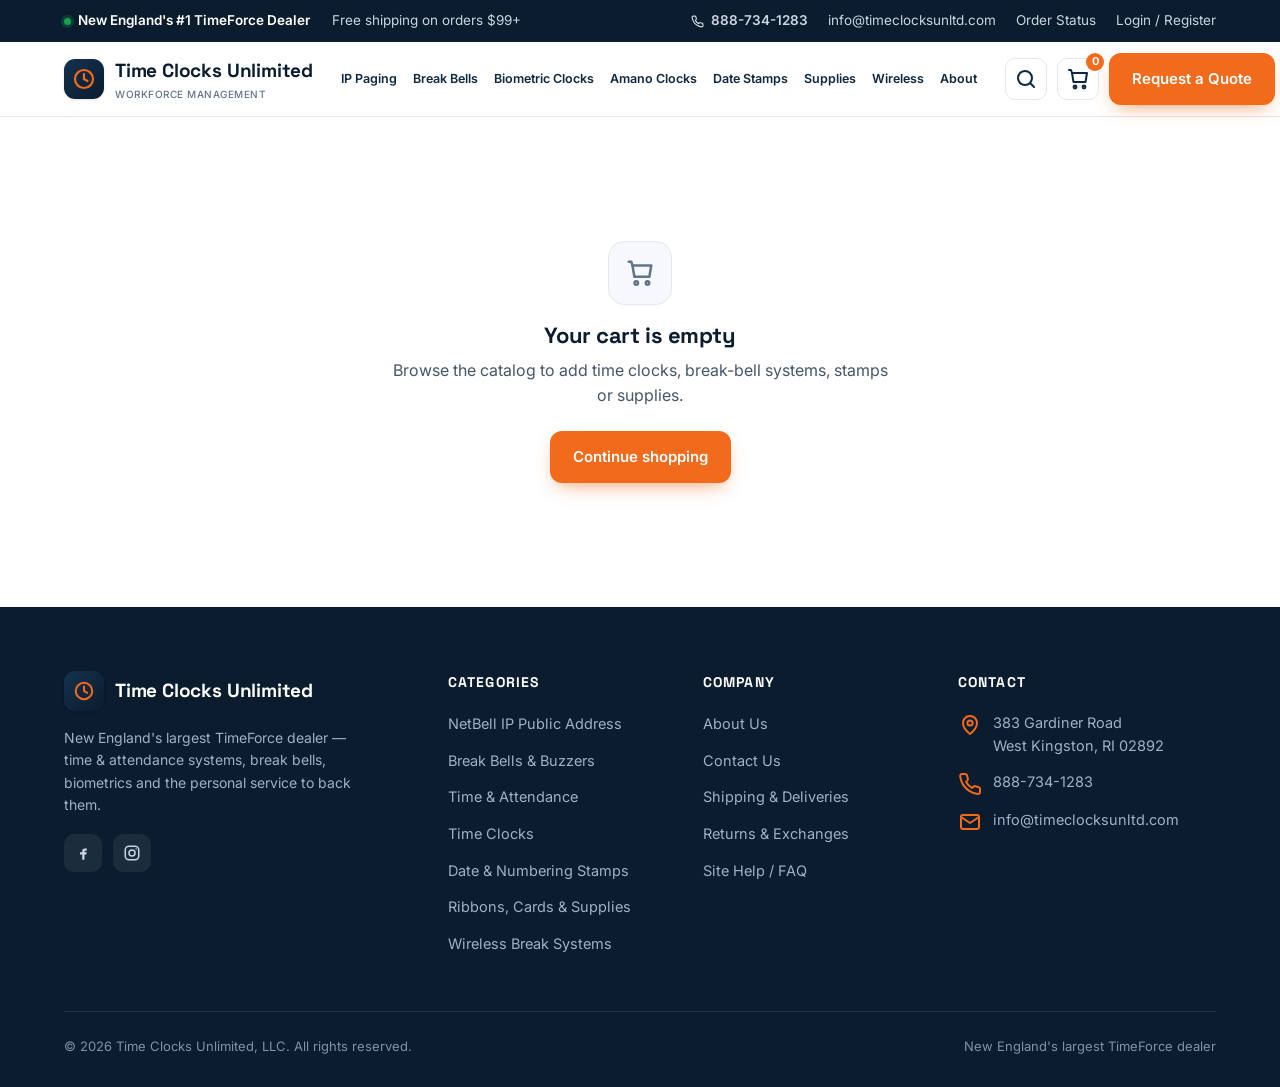
==== cart.html @ b5269c35 "Fix header logo overflow; add Wired Timer Switches + uAttend/Qqest subcats + Wireless; working searc" ====
<!DOCTYPE html>
<html lang="en">
<head>
<meta charset="UTF-8" />
<meta name="viewport" content="width=device-width, initial-scale=1" />
<title>Your Cart — Time Clocks Unlimited</title>
<meta name="robots" content="noindex" />
<meta name="theme-color" content="#0a1c2e" />
<link rel="icon" href="data:image/svg+xml,%3Csvg xmlns='http://www.w3.org/2000/svg' viewBox='0 0 24 24'%3E%3Crect width='24' height='24' rx='5' fill='%230a1c2e'/%3E%3Cg fill='none' stroke='%23f26a1b' stroke-width='2.2' stroke-linecap='round'%3E%3Ccircle cx='12' cy='12' r='7'/%3E%3Cpath d='M12 8v4l3 1.6'/%3E%3C/g%3E%3C/svg%3E" />
<link rel="preconnect" href="https://fonts.googleapis.com" /><link rel="preconnect" href="https://fonts.gstatic.com" crossorigin />
<link href="https://fonts.googleapis.com/css2?family=Inter:wght@400;500;600;700&family=Space+Grotesk:wght@500;600;700&display=swap" rel="stylesheet" />
<link rel="stylesheet" href="styles.css" />
</head>
<body>
<main id="main"></main>
<script src="catalog.js"></script>
<script src="site.js"></script>
<script>
document.addEventListener('DOMContentLoaded', function(){
  const main=document.getElementById('main');
  const FREE=99;

  function lineItems(){ return window.Cart.get().map(i=>({...i, p:getProduct(i.sku)})).filter(x=>x.p); }
  function subtotal(items){ return items.reduce((s,x)=>s+x.p.price*x.qty,0); }

  function render(){
    const items=lineItems();
    if(!items.length){
      main.innerHTML=`<section class="block"><div class="wrap"><div class="empty-state">
        <span class="ei">${icon('cart','currentColor').replace('width="24" height="24"','width="30" height="30"')}</span>
        <h3>Your cart is empty</h3>
        <p>Browse the catalog to add time clocks, break-bell systems, stamps or supplies.</p>
        <a href="index.html" class="btn btn-primary">Continue shopping</a>
      </div></div></section>`;
      return;
    }
    const sub=subtotal(items), count=items.reduce((n,x)=>n+x.qty,0);
    const free = sub>=FREE;
    const rows=items.map(x=>`
      <div class="cart-item" data-sku="${x.p.id}">
        <div class="ci-img"><img src="${x.p.img}" alt="${x.p.name}"/></div>
        <div class="ci-mid">
          <div class="ci-name"><a href="product.html?sku=${encodeURIComponent(x.p.id)}">${x.p.name}</a></div>
          <div class="ci-model">${x.p.brand||x.p.sub||''}${x.p.model?' · '+x.p.model:''}</div>
          <div class="ci-price">${fmt(x.p.price)} <span style="font-weight:400;color:var(--slate-light);font-size:12px">each</span></div>
          <div class="qty"><button data-dec aria-label="Decrease">−</button><span>${x.qty}</span><button data-inc aria-label="Increase">+</button></div>
        </div>
        <div class="ci-right">
          <div class="ci-line">${fmt(x.p.price*x.qty)}</div>
          <button class="ci-remove" data-remove>✕ Remove</button>
        </div>
      </div>`).join('');

    main.innerHTML=`
    <div class="wrap">
      <div class="crumb"><a href="index.html">Home</a> › <span>Cart</span></div>
      <h1 style="font-size:clamp(26px,3.4vw,38px);margin:6px 0 22px">Your Cart <span style="color:var(--slate-light);font-weight:500;font-size:.6em">(${count} item${count===1?'':'s'})</span></h1>
      <div class="cart-wrap">
        <div class="cart-list">${rows}
          <a href="index.html" style="font-size:14px;color:var(--orange-dark);font-weight:600;display:inline-flex;align-items:center;gap:6px;margin-top:6px">${icon('arrow').replace('width="24" height="24"','width="15" height="15"').replace('M5 12h14M13 6l6 6-6 6','M19 12H5M11 6l-6 6 6 6')} Continue shopping</a>
        </div>
        <div class="summary">
          <h3>Order Summary</h3>
          <div class="freebar">${free?'✓ Your order qualifies for <b>free shipping</b>.':`Add <b>${fmt(FREE-sub)}</b> more to qualify for free shipping.`}</div>
          <div class="ln"><span>Subtotal</span><span>${fmt(sub)}</span></div>
          <div class="ln"><span>Shipping</span><span>${free?'Free':'Calculated at checkout'}</span></div>
          <div class="ln total"><span>Total</span><span>${fmt(sub)}</span></div>
          <form class="checkout-form" id="coForm" novalidate>
            <div><label>First name</label><input name="fn" required></div>
            <div><label>Last name</label><input name="ln" required></div>
            <div class="full"><label>Business email</label><input type="email" name="email" required></div>
            <div><label>Phone</label><input type="tel" name="phone"></div>
            <div><label>Company</label><input name="company"></div>
            <div class="full"><label>Shipping address</label><input name="addr" placeholder="Street, City, State, ZIP"></div>
            <button class="btn btn-primary full" type="submit" style="margin-top:4px;justify-content:center">Place Order · ${fmt(sub)}</button>
          </form>
          <p class="demo-note">🔒 Demo checkout — this is a redesign concept; no payment is processed and no order is placed. Questions? Call 888-734-1283.</p>
        </div>
      </div>
    </div>
    <div style="height:60px"></div>`;

    document.getElementById('coForm').addEventListener('submit',e=>{
      e.preventDefault();
      const f=e.target;
      if(!f.fn.value.trim()||!f.ln.value.trim()||!f.email.value.trim()){ f.querySelector('input:invalid,[required]')?.focus(); alert('Please fill in your name and email.'); return; }
      const ord = 'TCU-' + Math.floor(100000 + Math.random()*900000);
      const name = f.fn.value.trim();
      window.Cart.clear();
      main.innerHTML=`<section class="block"><div class="wrap"><div class="empty-state" style="max-width:600px">
        <span class="ei" style="background:#dcfce7;border-color:#bbf7d0;color:#16a34a">${icon('check','#16a34a').replace('width="24" height="24"','width="32" height="32"')}</span>
        <h3>Thanks, ${name}! Your order is in.</h3>
        <p>Order <b>${ord}</b> · total ${fmt(sub)}. A specialist will confirm details and shipping shortly. <br><span style="font-size:13px;color:var(--slate-light)">(Demo confirmation — no real order was placed or charged.)</span></p>
        <div style="display:flex;gap:12px;justify-content:center;flex-wrap:wrap">
          <a href="index.html" class="btn btn-primary">Continue shopping</a>
          <a href="tel:8887341283" class="btn btn-light">${icon('phone').replace('width="24" height="24"','width="16" height="16"')} Call us</a>
        </div>
      </div></div></section>`;
      window.scrollTo(0,0);
    });
  }

  // qty / remove delegation
  main.addEventListener('click',e=>{
    const item=e.target.closest('.cart-item'); if(!item)return;
    const sku=item.getAttribute('data-sku');
    const cur=window.Cart.get().find(i=>i.sku===sku); if(!cur)return;
    if(e.target.closest('[data-inc]')) window.Cart.setQty(sku,cur.qty+1);
    else if(e.target.closest('[data-dec]')) window.Cart.setQty(sku,cur.qty-1);
    else if(e.target.closest('[data-remove]')) window.Cart.remove(sku);
  });
  window.addEventListener('cartchange',render);
  render();
});
</script>
</body>
</html>
---- styles.css ----
/* Time Clocks Unlimited — shared design system + catalog styles */
:root{
  --ink:#0a1c2e; --ink-2:#0f273f; --ink-3:#15324f;
  --slate:#475569; --slate-light:#64748b;
  --line:#e2e8f0; --bg:#f6f8fb; --white:#fff;
  --orange:#f26a1b; --orange-dark:#d8540c; --amber:#f5a623; --green:#16a34a;
  --radius:16px; --radius-sm:10px;
  --shadow-sm:0 1px 2px rgba(10,28,46,.06),0 1px 3px rgba(10,28,46,.08);
  --shadow:0 10px 30px -12px rgba(10,28,46,.18);
  --shadow-lg:0 30px 60px -20px rgba(10,28,46,.35);
  --maxw:1200px;
}
*{box-sizing:border-box;margin:0;padding:0}
html{scroll-behavior:smooth;scroll-padding-top:92px}
body{font-family:'Inter',system-ui,-apple-system,Segoe UI,Roboto,sans-serif;color:var(--ink);background:var(--white);line-height:1.6;-webkit-font-smoothing:antialiased;overflow-x:hidden}
h1,h2,h3,h4,.display{font-family:'Space Grotesk','Inter',sans-serif;line-height:1.12;letter-spacing:-.02em;font-weight:700}
a{color:inherit;text-decoration:none}
img{max-width:100%;display:block}
svg{flex:none}
.wrap{max-width:var(--maxw);margin:0 auto;padding:0 24px}
.eyebrow{font-family:'Space Grotesk',sans-serif;text-transform:uppercase;letter-spacing:.18em;font-size:12.5px;font-weight:600;color:var(--orange)}
.btn{display:inline-flex;align-items:center;gap:9px;font-weight:600;font-size:15px;padding:13px 22px;border-radius:12px;cursor:pointer;border:1.5px solid transparent;transition:transform .18s,box-shadow .2s,background .2s,color .2s;white-space:nowrap}
.btn:focus-visible{outline:3px solid #ffce9e;outline-offset:2px}
.btn-primary{background:var(--orange);color:#fff;box-shadow:0 8px 20px -8px rgba(242,106,27,.7)}
.btn-primary:hover{background:var(--orange-dark);transform:translateY(-2px)}
.btn-ghost{background:transparent;color:#fff;border-color:rgba(255,255,255,.35)}
.btn-ghost:hover{background:rgba(255,255,255,.1);border-color:#fff;transform:translateY(-2px)}
.btn-dark{background:var(--ink);color:#fff}
.btn-dark:hover{background:var(--ink-3);transform:translateY(-2px)}
.btn-light{background:#fff;color:var(--ink);border-color:var(--line)}
.btn-light:hover{border-color:var(--orange);color:var(--orange-dark);transform:translateY(-2px)}

/* utility bar */
.utility{background:var(--ink);color:#cbd5e1;font-size:13.5px}
.utility .wrap{display:flex;align-items:center;justify-content:space-between;height:42px;gap:16px}
.utility a{color:#cbd5e1;display:inline-flex;align-items:center;gap:7px;transition:color .15s}
.utility a:hover{color:#fff}
.utility .u-left{display:flex;gap:22px;align-items:center}
.utility .u-right{display:flex;gap:20px;align-items:center}
.u-badge{display:inline-flex;align-items:center;gap:7px;color:#fff;font-weight:600}
.u-badge .dot{width:7px;height:7px;border-radius:50%;background:var(--green);box-shadow:0 0 0 3px rgba(22,163,74,.25)}
.u-phone{color:#fff;font-weight:600}

/* header */
header.site{position:sticky;top:0;z-index:50;background:rgba(255,255,255,.93);backdrop-filter:blur(10px);border-bottom:1px solid var(--line);transition:box-shadow .25s}
header.site.scrolled{box-shadow:0 8px 30px -18px rgba(10,28,46,.35)}
.nav{display:flex;align-items:center;justify-content:space-between;height:74px;gap:20px}
.logo{display:flex;align-items:center;gap:11px;flex:none;font-family:'Space Grotesk',sans-serif;font-weight:700;font-size:19px;color:var(--ink);letter-spacing:-.01em}
.logo .mark{width:40px;height:40px;border-radius:11px;background:linear-gradient(135deg,var(--ink-3),var(--ink));display:grid;place-items:center;box-shadow:var(--shadow-sm)}
.logo>span:last-child{white-space:nowrap;display:inline-block}
.logo small{display:block;font-family:'Inter';font-size:10px;font-weight:500;letter-spacing:.05em;color:var(--slate-light);text-transform:uppercase;white-space:nowrap}
.menu{display:flex;align-items:center;gap:0;flex-wrap:nowrap}
.menu a{font-size:12.5px;font-weight:600;color:var(--ink-2);padding:8px 8px;border-radius:9px;transition:background .15s,color .15s;line-height:1.15;white-space:nowrap}
.menu a:hover,.menu a.active{background:var(--bg);color:var(--orange-dark)}
.nav-cta{display:flex;align-items:center;gap:10px}
.icon-btn{width:42px;height:42px;border-radius:10px;display:grid;place-items:center;border:1px solid var(--line);background:#fff;cursor:pointer;color:var(--ink-2);transition:.15s;position:relative}
.icon-btn:hover{border-color:var(--orange);color:var(--orange)}
.cart-count{position:absolute;top:-6px;right:-6px;background:var(--orange);color:#fff;font-size:11px;font-weight:700;min-width:18px;height:18px;border-radius:9px;display:grid;place-items:center;padding:0 4px}
.hamburger{display:none}
@media(max-width:1180px){.menu{display:none}.hamburger{display:grid}.nav-cta>.btn-primary{display:none}}

/* mobile menu */
.mm-overlay{position:fixed;inset:0;background:rgba(5,12,22,.5);z-index:65;opacity:0;transition:opacity .3s;backdrop-filter:blur(2px)}
.mm-overlay.open{opacity:1}
.mobile-menu{position:fixed;top:0;right:0;width:min(86vw,360px);height:100dvh;background:var(--ink);z-index:70;transform:translateX(100%);transition:transform .32s cubic-bezier(.4,0,.2,1);padding:18px 20px;display:flex;flex-direction:column;overflow-y:auto;box-shadow:-20px 0 50px -20px rgba(0,0,0,.6)}
.mobile-menu[hidden]{display:none}
.mobile-menu.open{transform:none}
.mm-head{display:flex;align-items:center;justify-content:space-between;margin-bottom:10px;padding-bottom:14px;border-bottom:1px solid rgba(255,255,255,.1)}
.mm-link{color:#e2e8f0;font-size:16px;font-weight:600;font-family:'Space Grotesk',sans-serif;padding:14px 6px;border-bottom:1px solid rgba(255,255,255,.07);display:flex;align-items:center;justify-content:space-between;transition:color .15s,padding-left .15s}
.mm-link:hover{color:var(--orange);padding-left:12px}
.mm-cta{display:flex;flex-direction:column;gap:11px;margin-top:22px}

/* footer */
footer.site{background:var(--ink);color:#9fb2c4;padding:64px 0 30px;margin-top:0}
.foot-grid{display:grid;grid-template-columns:1.6fr 1fr 1fr 1.2fr;gap:40px;padding-bottom:44px;border-bottom:1px solid rgba(255,255,255,.1)}
footer h5{color:#fff;font-family:'Space Grotesk';font-size:14px;text-transform:uppercase;letter-spacing:.08em;margin-bottom:18px}
footer ul{list-style:none}
footer li{margin-bottom:11px}
footer a{color:#9fb2c4;font-size:14.5px;transition:color .15s}
footer a:hover{color:var(--orange)}
.foot-brand .logo{color:#fff;margin-bottom:16px}
.foot-brand p{font-size:14px;max-width:300px;margin-bottom:18px}
.foot-contact{display:flex;flex-direction:column;gap:12px}
.foot-contact a,.foot-contact span{display:flex;gap:11px;align-items:flex-start;font-size:14.5px}
.foot-contact svg{color:var(--orange);flex:none;margin-top:2px}
.socials{display:flex;gap:11px;margin-top:6px}
.socials a{width:38px;height:38px;border-radius:10px;background:rgba(255,255,255,.07);display:grid;place-items:center;color:#cbd5e1;transition:.18s}
.socials a:hover{background:var(--orange);color:#fff}
.copy{padding-top:24px;display:flex;justify-content:space-between;gap:14px;flex-wrap:wrap;font-size:13px;color:#7e93a8}
@media(max-width:880px){.foot-grid{grid-template-columns:1fr 1fr;gap:34px}}
@media(max-width:520px){.foot-grid{grid-template-columns:1fr}}

/* sections */
section.block{padding:78px 0}
.sec-head{max-width:680px;margin:0 auto 46px;text-align:center}
.sec-head h2{font-size:clamp(28px,3.4vw,42px);margin:14px 0 14px}
.sec-head p{color:var(--slate);font-size:17px}

/* breadcrumb */
.crumb{font-size:13.5px;color:var(--slate-light);padding:22px 0 0}
.crumb a:hover{color:var(--orange-dark)}
.crumb span{color:var(--ink);font-weight:600}

/* category hero */
.cat-hero{background:linear-gradient(120deg,var(--ink),var(--ink-2));color:#fff;padding:40px 0 46px;position:relative;overflow:hidden}
.cat-hero::after{content:"";position:absolute;right:-100px;top:-100px;width:360px;height:360px;border-radius:50%;background:radial-gradient(circle,rgba(242,106,27,.28),transparent 65%)}
.cat-hero .wrap{position:relative}
.cat-hero h1{font-size:clamp(28px,4vw,44px);margin:10px 0 14px}
.cat-hero p{color:#cdd9e6;max-width:680px;font-size:16.5px}
.cat-hero .subchips{display:flex;gap:10px;flex-wrap:wrap;margin-top:20px}
.subchip{font-size:13px;font-weight:600;color:#fff;background:rgba(255,255,255,.1);border:1px solid rgba(255,255,255,.18);padding:7px 14px;border-radius:999px}

/* benefits grid (PA) */
.benefits{display:grid;grid-template-columns:repeat(3,1fr);gap:18px;margin-top:18px}
.benefit{background:#fff;border:1px solid var(--line);border-radius:14px;padding:22px}
.benefit .bi{width:42px;height:42px;border-radius:11px;background:linear-gradient(135deg,#2563eb,#0ea5e9);display:grid;place-items:center;color:#fff;margin-bottom:13px}
.benefit h4{font-size:15.5px;margin-bottom:6px}
.benefit p{font-size:13.5px;color:var(--slate)}
@media(max-width:820px){.benefits{grid-template-columns:1fr 1fr}}
@media(max-width:540px){.benefits{grid-template-columns:1fr}}

/* category cards (home) */
.cat-grid{display:grid;grid-template-columns:repeat(3,1fr);gap:22px}
.cat-card{position:relative;background:#fff;border:1px solid var(--line);border-radius:var(--radius);padding:28px;transition:transform .22s,box-shadow .22s,border-color .22s;overflow:hidden;display:block}
.cat-card:hover{transform:translateY(-6px);box-shadow:var(--shadow);border-color:transparent}
.cat-card .ic{width:56px;height:56px;border-radius:14px;display:grid;place-items:center;color:#fff;margin-bottom:18px;box-shadow:var(--shadow-sm)}
.cat-card h3{font-size:19px;margin-bottom:8px}
.cat-card p{color:var(--slate);font-size:14.5px;margin-bottom:16px}
.cat-card .more{font-weight:600;font-size:14px;color:var(--orange-dark);display:inline-flex;align-items:center;gap:6px;transition:gap .2s}
.cat-card:hover .more{gap:11px}
@media(max-width:900px){.cat-grid{grid-template-columns:repeat(2,1fr)}}
@media(max-width:560px){.cat-grid{grid-template-columns:1fr}}

/* product grid + card */
.prod-grid{display:grid;grid-template-columns:repeat(4,1fr);gap:22px}
.product{background:#fff;border:1px solid var(--line);border-radius:var(--radius);overflow:hidden;display:flex;flex-direction:column;transition:transform .22s,box-shadow .22s}
.product:hover{transform:translateY(-6px);box-shadow:var(--shadow)}
.product .thumb{position:relative;aspect-ratio:1/1;background:#fff;display:grid;place-items:center;padding:18px;border-bottom:1px solid var(--line)}
.product .thumb img{max-width:100%;max-height:100%;object-fit:contain;mix-blend-mode:multiply;transition:transform .3s}
.product:hover .thumb img{transform:scale(1.05)}
.sale-badge{position:absolute;top:12px;left:12px;background:var(--orange);color:#fff;font-size:11.5px;font-weight:700;padding:5px 10px;border-radius:8px}
.product .pbody{padding:16px 18px;display:flex;flex-direction:column;gap:8px;flex:1}
.product .cat-tag{font-size:11px;font-weight:600;color:var(--orange-dark);text-transform:uppercase;letter-spacing:.05em}
.product h4{font-size:15px;font-weight:600;font-family:'Inter';line-height:1.32;letter-spacing:0}
.product .pmodel{font-size:12.5px;color:var(--slate-light);line-height:1.4}
.product .compat{font-size:11.5px;color:var(--slate);background:var(--bg);border:1px solid var(--line);border-radius:8px;padding:6px 9px;line-height:1.35}
.product .compat b{color:var(--ink);font-weight:600}
.price-row{display:flex;align-items:baseline;gap:9px;margin-top:auto;padding-top:6px}
.price{font-family:'Space Grotesk';font-weight:700;font-size:20px;color:var(--ink)}
.was{font-size:13px;color:var(--slate-light);text-decoration:line-through}
.save{font-size:11.5px;font-weight:600;color:var(--green)}
.product .padd{margin:0 18px 18px;width:calc(100% - 36px)}
@media(max-width:1080px){.prod-grid{grid-template-columns:repeat(3,1fr)}}
@media(max-width:760px){.prod-grid{grid-template-columns:repeat(2,1fr)}}
@media(max-width:460px){.prod-grid{grid-template-columns:1fr}}

/* subcategory section heading */
.subhead{display:flex;align-items:center;gap:14px;margin:8px 0 22px}
.subhead h2{font-size:22px}
.subhead .ln{flex:1;height:1px;background:var(--line)}
.subhead .cnt{font-size:13px;color:var(--slate-light);font-weight:600}

/* product detail */
.detail{display:grid;grid-template-columns:1fr 1.1fr;gap:48px;padding-top:14px}
.detail .gallery{background:#fff;border:1px solid var(--line);border-radius:var(--radius);padding:34px;display:grid;place-items:center;aspect-ratio:1/1;position:relative}
.detail .gallery img{max-width:100%;max-height:100%;object-fit:contain;mix-blend-mode:multiply}
.detail .info .cat-tag{font-size:12px;font-weight:600;color:var(--orange-dark);text-transform:uppercase;letter-spacing:.05em}
.detail .info h1{font-size:clamp(24px,3vw,34px);margin:8px 0 6px}
.detail .info .model{color:var(--slate);font-size:15px;margin-bottom:18px}
.detail .pricebox{display:flex;align-items:baseline;gap:12px;margin:18px 0}
.detail .pricebox .price{font-size:30px}
.detail .pricebox .was{font-size:17px}
.detail .pricebox .save{font-size:13px;background:#dcfce7;color:#15803d;padding:4px 10px;border-radius:999px;font-weight:600}
.detail .actions{display:flex;gap:12px;flex-wrap:wrap;margin:18px 0 26px}
.detail ul.bul{list-style:none;display:flex;flex-direction:column;gap:10px;margin:8px 0 24px}
.detail ul.bul li{display:flex;gap:10px;font-size:14.5px;color:var(--ink-2)}
.detail ul.bul li svg{color:var(--green);flex:none;margin-top:3px}
.detail .desc{color:var(--slate);font-size:15px;line-height:1.7;margin-bottom:22px}
.specs{border:1px solid var(--line);border-radius:12px;overflow:hidden;margin-bottom:22px}
.specs .row{display:grid;grid-template-columns:.8fr 1.2fr;font-size:14px}
.specs .row:nth-child(odd){background:var(--bg)}
.specs .row>div{padding:11px 16px}
.specs .row .k{font-weight:600;color:var(--ink);border-right:1px solid var(--line)}
.compat-box{background:var(--bg);border:1px solid var(--line);border-radius:12px;padding:18px 20px;margin-bottom:22px}
.compat-box h4{font-size:14px;margin-bottom:10px;display:flex;align-items:center;gap:8px}
.compat-box ul{list-style:none;display:flex;flex-wrap:wrap;gap:8px}
.compat-box li{font-size:13px;background:#fff;border:1px solid var(--line);border-radius:8px;padding:6px 11px;color:var(--ink-2)}
.assure{display:flex;gap:18px;flex-wrap:wrap;border-top:1px solid var(--line);padding-top:20px;margin-top:4px}
.assure .a{display:flex;gap:9px;align-items:center;font-size:13px;color:var(--slate);font-weight:500}
.assure .a svg{color:var(--orange)}
@media(max-width:860px){.detail{grid-template-columns:1fr;gap:28px}.detail .gallery{aspect-ratio:4/3;max-width:460px}}

/* toolbar (sort/count) */
.toolbar{display:flex;align-items:center;justify-content:space-between;gap:14px;margin:6px 0 24px;flex-wrap:wrap}
.toolbar .count{font-size:14px;color:var(--slate)}
.toolbar select{font-family:inherit;font-size:14px;padding:9px 12px;border:1px solid var(--line);border-radius:10px;background:#fff;color:var(--ink);cursor:pointer}

/* reveal */
.reveal{opacity:0;transform:translateY(18px);transition:opacity .6s,transform .6s}
.reveal.in{opacity:1;transform:none}
@media(prefers-reduced-motion:reduce){*{animation:none!important;transition:none!important;scroll-behavior:auto!important}.reveal{opacity:1;transform:none}}

@media(max-width:680px){
  section.block{padding:54px 0}
  .sec-head{margin-bottom:32px}
}
@media(max-width:480px){
  .wrap{padding:0 18px}
  .utility{font-size:13px}
  .utility .wrap{justify-content:center;height:40px}
  .utility .u-left{display:none}
  .utility .u-right{display:flex;gap:0}
  .utility .u-right a:not(.u-phone){display:none}
  .logo{font-size:16.5px;gap:10px}
  .logo small{display:none}
  .logo .mark{width:38px;height:38px}
  .nav{height:64px;gap:8px}
}

/* search overlay */
.search-ov{position:fixed;inset:0;z-index:80;background:rgba(10,28,46,.55);backdrop-filter:blur(3px);opacity:0;pointer-events:none;transition:opacity .25s;overflow:hidden}
.search-ov.open{opacity:1;pointer-events:auto}
.search-ov form{width:min(640px,calc(100% - 32px));margin:90px auto 0;background:#fff;border-radius:16px;box-shadow:var(--shadow-lg);display:flex;align-items:center;gap:10px;padding:6px 6px 6px 18px;transform:translateY(-12px);transition:transform .25s}
.search-ov.open form{transform:none}
.search-ov input{flex:1;min-width:0;border:0;outline:0;font-family:inherit;font-size:16px;padding:14px 0;color:var(--ink);background:transparent}
.search-ov form .btn{flex:none}
.search-ov .shint{max-width:640px;margin:14px auto 0;color:#cbd5e1;font-size:13px;text-align:center}

/* empty category state */
.empty-state{text-align:center;max-width:560px;margin:0 auto;padding:46px 24px}
.empty-state .ei{width:64px;height:64px;border-radius:16px;background:var(--bg);border:1px solid var(--line);display:grid;place-items:center;color:var(--slate-light);margin:0 auto 18px}
.empty-state h3{font-size:22px;margin-bottom:10px}
.empty-state p{color:var(--slate);margin-bottom:22px}

/* cart + checkout */
.cart-wrap{display:grid;grid-template-columns:1.5fr .9fr;gap:34px;align-items:start;padding-top:10px}
.cart-list{display:flex;flex-direction:column;gap:14px}
.cart-item{display:grid;grid-template-columns:84px 1fr auto;gap:16px;align-items:center;background:#fff;border:1px solid var(--line);border-radius:14px;padding:14px}
.cart-item .ci-img{width:84px;height:84px;border:1px solid var(--line);border-radius:10px;display:grid;place-items:center;padding:8px;background:#fff}
.cart-item .ci-img img{max-width:100%;max-height:100%;object-fit:contain;mix-blend-mode:multiply}
.cart-item .ci-name{font-weight:600;font-size:15px}
.cart-item .ci-name a:hover{color:var(--orange-dark)}
.cart-item .ci-model{font-size:12.5px;color:var(--slate-light)}
.cart-item .ci-price{font-family:'Space Grotesk';font-weight:700;margin-top:6px}
.qty{display:inline-flex;align-items:center;border:1px solid var(--line);border-radius:9px;overflow:hidden;margin-top:8px}
.qty button{width:30px;height:30px;border:0;background:#fff;cursor:pointer;font-size:16px;color:var(--ink)}
.qty button:hover{background:var(--bg);color:var(--orange)}
.qty span{min-width:34px;text-align:center;font-weight:600;font-size:14px}
.ci-right{text-align:right;display:flex;flex-direction:column;align-items:flex-end;gap:8px}
.ci-line{font-family:'Space Grotesk';font-weight:700;font-size:17px}
.ci-remove{font-size:12.5px;color:var(--slate-light);cursor:pointer;display:inline-flex;align-items:center;gap:5px;background:none;border:0;font-family:inherit}
.ci-remove:hover{color:#dc2626}
.summary{background:#fff;border:1px solid var(--line);border-radius:16px;padding:24px;position:sticky;top:96px}
.summary h3{font-size:18px;margin-bottom:16px}
.summary .ln{display:flex;justify-content:space-between;font-size:14.5px;padding:8px 0;color:var(--slate)}
.summary .ln.total{border-top:1px solid var(--line);margin-top:8px;padding-top:14px;font-size:18px;color:var(--ink);font-weight:700;font-family:'Space Grotesk'}
.summary .freebar{background:var(--bg);border:1px solid var(--line);border-radius:10px;padding:10px 12px;font-size:12.5px;color:var(--slate);margin:6px 0 14px}
.checkout-form{display:grid;grid-template-columns:1fr 1fr;gap:14px;margin-top:6px}
.checkout-form .full{grid-column:1/-1}
.checkout-form label{font-size:12.5px;font-weight:600;color:var(--ink);display:block;margin-bottom:5px}
.checkout-form input{width:100%;border:1px solid var(--line);border-radius:10px;padding:11px 12px;font-family:inherit;font-size:14px}
.checkout-form input:focus{outline:2px solid #ffce9e;border-color:var(--orange)}
.demo-note{font-size:12px;color:var(--slate-light);margin-top:10px}
@media(max-width:860px){.cart-wrap{grid-template-columns:1fr}.summary{position:static}}
@media(max-width:520px){.cart-item{grid-template-columns:64px 1fr;grid-template-areas:'img name' 'img right';row-gap:10px}.cart-item .ci-img{width:64px;height:64px;grid-area:img}.cart-item .ci-mid{grid-area:name}.ci-right{grid-area:right;align-items:flex-start;text-align:left}.checkout-form{grid-template-columns:1fr}}
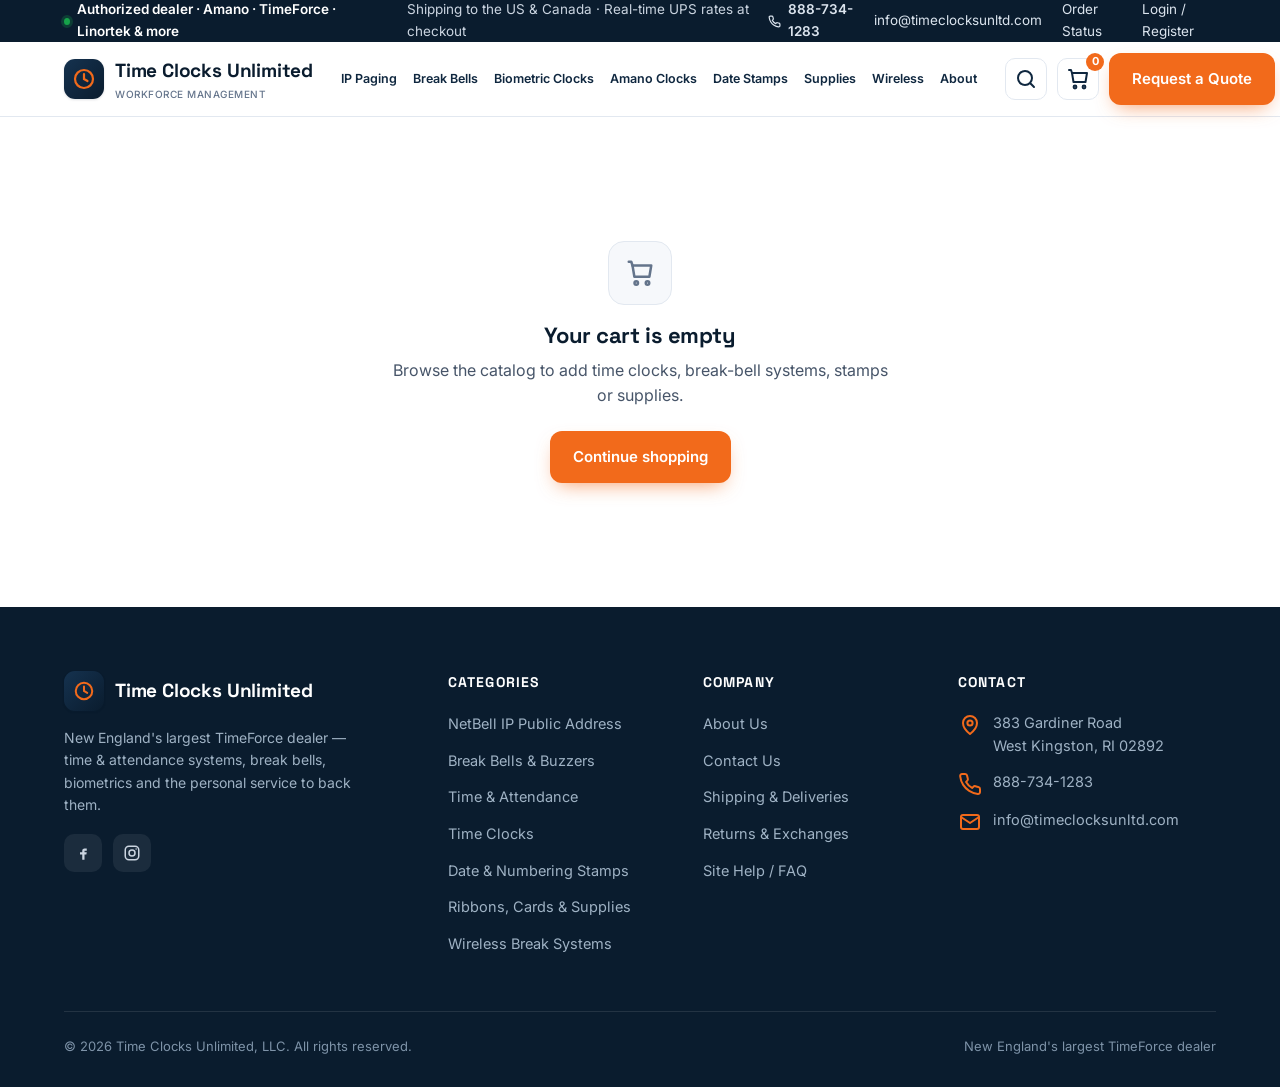
==== commit fb1ef764: "Remove inaccurate free-shipping-over-$99 claim; replace with real UPS rates calculated at checkout (" ====
--- a/cart.html
+++ b/cart.html
@@ -18,7 +18,6 @@
 <script>
 document.addEventListener('DOMContentLoaded', function(){
   const main=document.getElementById('main');
-  const FREE=99;
 
   function lineItems(){ return window.Cart.get().map(i=>({...i, p:getProduct(i.sku)})).filter(x=>x.p); }
   function subtotal(items){ return items.reduce((s,x)=>s+x.p.price*x.qty,0); }
@@ -35,7 +34,6 @@
       return;
     }
     const sub=subtotal(items), count=items.reduce((n,x)=>n+x.qty,0);
-    const free = sub>=FREE;
     const rows=items.map(x=>`
       <div class="cart-item" data-sku="${x.p.id}">
         <div class="ci-img"><img src="${x.p.img}" alt="${x.p.name}"/></div>
@@ -61,9 +59,8 @@
         </div>
         <div class="summary">
           <h3>Order Summary</h3>
-          <div class="freebar">${free?'✓ Your order qualifies for <b>free shipping</b>.':`Add <b>${fmt(FREE-sub)}</b> more to qualify for free shipping.`}</div>
           <div class="ln"><span>Subtotal</span><span>${fmt(sub)}</span></div>
-          <div class="ln"><span>Shipping</span><span>${free?'Free':'Calculated at checkout'}</span></div>
+          <div class="ln"><span>Shipping</span><span>Calculated at checkout (UPS)</span></div>
           <div class="ln total"><span>Total</span><span>${fmt(sub)}</span></div>
           <form class="checkout-form" id="coForm" novalidate>
             <div><label>First name</label><input name="fn" required></div>
--- a/styles.css
+++ b/styles.css
@@ -33,7 +33,7 @@
 /* utility bar */
 .utility{background:var(--ink);color:#cbd5e1;font-size:13.5px}
 .utility .wrap{display:flex;align-items:center;justify-content:space-between;height:42px;gap:16px}
-.utility a{color:#cbd5e1;display:inline-flex;align-items:center;gap:7px;transition:color .15s}
+.utility a{color:#dbe4ee;display:inline-flex;align-items:center;gap:7px;transition:color .15s}
 .utility a:hover{color:#fff}
 .utility .u-left{display:flex;gap:22px;align-items:center}
 .utility .u-right{display:flex;gap:20px;align-items:center}
@@ -110,6 +110,34 @@
 .cat-hero .subchips{display:flex;gap:10px;flex-wrap:wrap;margin-top:20px}
 .subchip{font-size:13px;font-weight:600;color:#fff;background:rgba(255,255,255,.1);border:1px solid rgba(255,255,255,.18);padding:7px 14px;border-radius:999px}
 
+/* policy pages (shipping / returns / faq) */
+.policy-grid{display:grid;grid-template-columns:1fr .55fr;gap:32px;align-items:start;padding:40px 0 70px}
+.policy-card{background:#fff;border:1px solid var(--line);border-radius:var(--radius);padding:36px 40px;box-shadow:var(--shadow-sm)}
+.policy-card h2{font-size:19px;margin:28px 0 10px}
+.policy-card h2:first-child{margin-top:0}
+.policy-card p{color:var(--slate);font-size:15px;line-height:1.7;margin-bottom:14px}
+.policy-card ul{margin:0 0 14px 20px;color:var(--slate);font-size:15px;line-height:1.7}
+.policy-card ul li{margin-bottom:5px}
+.policy-side{background:linear-gradient(165deg,var(--ink-2),var(--ink));color:#fff;border-radius:var(--radius);padding:28px 26px;position:sticky;top:96px}
+.policy-side h3{font-family:'Space Grotesk';font-size:16px;margin-bottom:8px}
+.policy-side p{color:#cdd9e6;font-size:13.5px;margin-bottom:18px}
+.policy-side .phone-cta{display:flex;align-items:center;gap:12px;background:rgba(255,255,255,.08);border:1px solid rgba(255,255,255,.16);border-radius:12px;padding:13px 15px;margin-bottom:10px}
+.policy-side .phone-cta b{font-family:'Space Grotesk';font-size:17px;display:block}
+.policy-side .phone-cta small{color:#9fb2c4;font-size:12px}
+.policy-side a.btn{width:100%;justify-content:center}
+@media(max-width:820px){.policy-grid{grid-template-columns:1fr}.policy-card{padding:28px 24px}.policy-side{position:static}}
+
+.faq-cat h3{font-size:12.5px;text-transform:uppercase;letter-spacing:.06em;color:var(--slate-light);margin:30px 0 10px;font-weight:700}
+.faq-cat:first-child h3{margin-top:0}
+.faq-item{border:1px solid var(--line);border-radius:12px;margin-bottom:8px;background:#fff;overflow:hidden}
+.faq-item summary{list-style:none;cursor:pointer;padding:14px 18px;font-weight:600;font-size:14.5px;color:var(--ink);display:flex;justify-content:space-between;align-items:center;gap:12px}
+.faq-item summary::-webkit-details-marker{display:none}
+.faq-item summary::after{content:"+";font-size:19px;line-height:1;color:var(--slate-light);flex:none}
+.faq-item[open] summary::after{content:"\2212"}
+.faq-item[open] summary{border-bottom:1px solid var(--line)}
+.faq-a{padding:4px 18px 16px;color:var(--slate);font-size:14px;line-height:1.65}
+.faq-a a{color:var(--orange-dark);font-weight:600}
+
 /* benefits grid (PA) */
 .benefits{display:grid;grid-template-columns:repeat(3,1fr);gap:18px;margin-top:18px}
 .benefit{background:#fff;border:1px solid var(--line);border-radius:14px;padding:22px}
@@ -135,16 +163,18 @@
 .prod-grid{display:grid;grid-template-columns:repeat(4,1fr);gap:22px}
 .product{background:#fff;border:1px solid var(--line);border-radius:var(--radius);overflow:hidden;display:flex;flex-direction:column;transition:transform .22s,box-shadow .22s}
 .product:hover{transform:translateY(-6px);box-shadow:var(--shadow)}
-.product .thumb{position:relative;aspect-ratio:1/1;background:#fff;display:grid;place-items:center;padding:18px;border-bottom:1px solid var(--line)}
-.product .thumb img{max-width:100%;max-height:100%;object-fit:contain;mix-blend-mode:multiply;transition:transform .3s}
+.product .thumb{position:relative;aspect-ratio:1/1;background:#fff;display:grid;place-items:center;padding:16px;border-bottom:1px solid var(--line);overflow:hidden}
+.product .thumb img{max-width:100%;max-height:100%;object-fit:contain;transition:transform .3s}
 .product:hover .thumb img{transform:scale(1.05)}
-.sale-badge{position:absolute;top:12px;left:12px;background:var(--orange);color:#fff;font-size:11.5px;font-weight:700;padding:5px 10px;border-radius:8px}
-.product .pbody{padding:16px 18px;display:flex;flex-direction:column;gap:8px;flex:1}
-.product .cat-tag{font-size:11px;font-weight:600;color:var(--orange-dark);text-transform:uppercase;letter-spacing:.05em}
-.product h4{font-size:15px;font-weight:600;font-family:'Inter';line-height:1.32;letter-spacing:0}
-.product .pmodel{font-size:12.5px;color:var(--slate-light);line-height:1.4}
-.product .compat{font-size:11.5px;color:var(--slate);background:var(--bg);border:1px solid var(--line);border-radius:8px;padding:6px 9px;line-height:1.35}
+.sale-badge{position:absolute;top:12px;left:12px;z-index:2;background:var(--green);color:#fff;font-size:11.5px;font-weight:700;padding:5px 10px;border-radius:8px;letter-spacing:.01em}
+.product .pbody{padding:16px 18px;display:flex;flex-direction:column;gap:7px;flex:1}
+.product .cat-tag{font-size:11px;font-weight:700;color:var(--ink-2);text-transform:uppercase;letter-spacing:.06em}
+.product h4{font-size:15px;font-weight:600;font-family:'Inter';line-height:1.32;letter-spacing:0;min-height:2.55em}
+.product .pmodel{font-size:13px;color:var(--slate);line-height:1.4}
+.product .compat{font-size:12px;color:var(--slate);background:var(--bg);border:1px solid var(--line);border-radius:8px;padding:6px 9px;line-height:1.35}
 .product .compat b{color:var(--ink);font-weight:600}
+.stock{display:flex;align-items:center;gap:6px;font-size:12px;font-weight:600;color:#15803d;margin-top:2px}
+.stock .sdot{width:7px;height:7px;border-radius:50%;background:var(--green);box-shadow:0 0 0 3px rgba(22,163,74,.18)}
 .price-row{display:flex;align-items:baseline;gap:9px;margin-top:auto;padding-top:6px}
 .price{font-family:'Space Grotesk';font-weight:700;font-size:20px;color:var(--ink)}
 .was{font-size:13px;color:var(--slate-light);text-decoration:line-through}
@@ -162,9 +192,23 @@
 
 /* product detail */
 .detail{display:grid;grid-template-columns:1fr 1.1fr;gap:48px;padding-top:14px}
-.detail .gallery{background:#fff;border:1px solid var(--line);border-radius:var(--radius);padding:34px;display:grid;place-items:center;aspect-ratio:1/1;position:relative}
-.detail .gallery img{max-width:100%;max-height:100%;object-fit:contain;mix-blend-mode:multiply}
-.detail .info .cat-tag{font-size:12px;font-weight:600;color:var(--orange-dark);text-transform:uppercase;letter-spacing:.05em}
+.detail .gallery{background:#fff;border:1px solid var(--line);border-radius:var(--radius);padding:24px;display:grid;place-items:center;aspect-ratio:1/1;position:relative;overflow:hidden}
+.detail .gallery .zoom-hint{position:absolute;bottom:12px;right:12px;display:inline-flex;align-items:center;gap:5px;font-size:11.5px;font-weight:600;color:var(--slate);background:rgba(255,255,255,.92);border:1px solid var(--line);border-radius:999px;padding:5px 11px;opacity:0;transition:opacity .2s;pointer-events:none}
+.detail .gallery:hover .zoom-hint{opacity:1}
+.lightbox{position:fixed;inset:0;background:rgba(10,28,46,.86);z-index:100;display:grid;place-items:center;padding:30px;cursor:zoom-out}
+.lightbox img{max-width:92vw;max-height:90vh;object-fit:contain;background:#fff;border-radius:14px;padding:24px;box-shadow:var(--shadow-lg)}
+
+/* narrow phones: free header space (search moves into the menu) */
+@media(max-width:430px){
+  .nav-cta>#searchBtn{display:none}
+  .logo{font-size:15.5px;gap:9px}
+  .logo .mark{width:36px;height:36px}
+  .icon-btn{width:38px;height:38px}
+  .nav-cta{gap:8px}
+  .nav{gap:8px}
+}
+.detail .gallery img{max-width:100%;max-height:100%;object-fit:contain;transition:transform .3s}
+.detail .info .cat-tag{font-size:12px;font-weight:700;color:var(--ink-2);text-transform:uppercase;letter-spacing:.05em}
 .detail .info h1{font-size:clamp(24px,3vw,34px);margin:8px 0 6px}
 .detail .info .model{color:var(--slate);font-size:15px;margin-bottom:18px}
 .detail .pricebox{display:flex;align-items:baseline;gap:12px;margin:18px 0}
@@ -188,12 +232,21 @@
 .assure{display:flex;gap:18px;flex-wrap:wrap;border-top:1px solid var(--line);padding-top:20px;margin-top:4px}
 .assure .a{display:flex;gap:9px;align-items:center;font-size:13px;color:var(--slate);font-weight:500}
 .assure .a svg{color:var(--orange)}
+.qtyrow{display:flex;align-items:center;gap:14px 16px;margin:18px 0 2px;flex-wrap:wrap}
+.qtyrow .qlbl{font-size:14px;font-weight:600;color:var(--ink)}
+.qtyrow .qty{margin-top:0}
+.detail .gallery{cursor:zoom-in}
+.detail .gallery:hover img{transform:scale(1.08)}
+.spec-chips{display:flex;flex-wrap:wrap;gap:8px;margin-top:16px;justify-content:center}
+.spec-chips .sc{font-size:12px;font-weight:600;color:var(--ink-2);background:var(--bg);border:1px solid var(--line);border-radius:999px;padding:6px 12px}
 @media(max-width:860px){.detail{grid-template-columns:1fr;gap:28px}.detail .gallery{aspect-ratio:4/3;max-width:460px}}
 
 /* toolbar (sort/count) */
 .toolbar{display:flex;align-items:center;justify-content:space-between;gap:14px;margin:6px 0 24px;flex-wrap:wrap}
-.toolbar .count{font-size:14px;color:var(--slate)}
-.toolbar select{font-family:inherit;font-size:14px;padding:9px 12px;border:1px solid var(--line);border-radius:10px;background:#fff;color:var(--ink);cursor:pointer}
+.toolbar .count{font-size:14px;color:var(--slate);font-weight:600}
+.toolbar .filters{display:flex;gap:10px;flex-wrap:wrap}
+.toolbar select{font-family:inherit;font-size:14px;padding:9px 12px;border:1px solid var(--line);border-radius:10px;background:#fff;color:var(--ink);cursor:pointer;font-weight:500}
+.toolbar select:hover{border-color:var(--orange)}
 
 /* reveal */
 .reveal{opacity:0;transform:translateY(18px);transition:opacity .6s,transform .6s}
@@ -237,7 +290,7 @@
 .cart-list{display:flex;flex-direction:column;gap:14px}
 .cart-item{display:grid;grid-template-columns:84px 1fr auto;gap:16px;align-items:center;background:#fff;border:1px solid var(--line);border-radius:14px;padding:14px}
 .cart-item .ci-img{width:84px;height:84px;border:1px solid var(--line);border-radius:10px;display:grid;place-items:center;padding:8px;background:#fff}
-.cart-item .ci-img img{max-width:100%;max-height:100%;object-fit:contain;mix-blend-mode:multiply}
+.cart-item .ci-img img{max-width:100%;max-height:100%;object-fit:contain}
 .cart-item .ci-name{font-weight:600;font-size:15px}
 .cart-item .ci-name a:hover{color:var(--orange-dark)}
 .cart-item .ci-model{font-size:12.5px;color:var(--slate-light)}
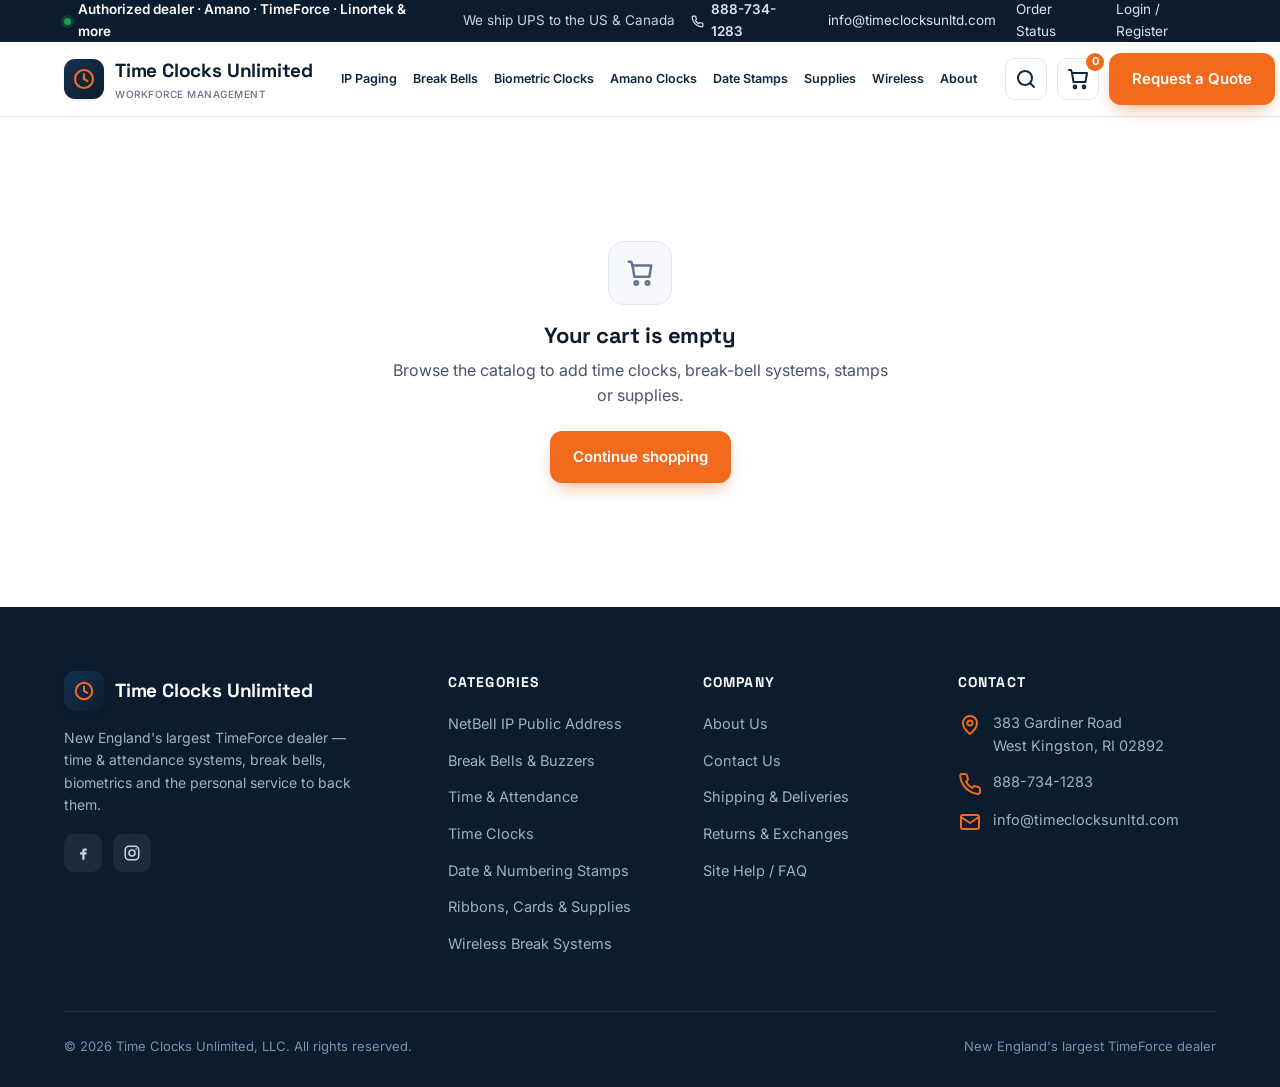
==== commit fe316a32: "Add configurable Number of Speakers option to NetBell PA products (matches timeclocksunltd.com): liv" ====
--- a/cart.html
+++ b/cart.html
@@ -20,7 +20,7 @@
   const main=document.getElementById('main');
 
   function lineItems(){ return window.Cart.get().map(i=>({...i, p:getProduct(i.sku)})).filter(x=>x.p); }
-  function subtotal(items){ return items.reduce((s,x)=>s+x.p.price*x.qty,0); }
+  function subtotal(items){ return items.reduce((s,x)=>s+window.Cart.unitPrice(x)*x.qty,0); }
 
   function render(){
     const items=lineItems();
@@ -34,20 +34,24 @@
       return;
     }
     const sub=subtotal(items), count=items.reduce((n,x)=>n+x.qty,0);
-    const rows=items.map(x=>`
-      <div class="cart-item" data-sku="${x.p.id}">
+    const rows=items.map(x=>{
+      const up=window.Cart.unitPrice(x), lid=window.Cart.lineId(x);
+      const optLbl=(x.opt&&x.opt.label)?`<div class="ci-opt">${x.p.options?x.p.options.label:'Option'}: <b>${x.opt.label}</b></div>`:'';
+      return `
+      <div class="cart-item" data-lid="${lid}">
         <div class="ci-img"><img src="${x.p.img}" alt="${x.p.name}"/></div>
         <div class="ci-mid">
           <div class="ci-name"><a href="product.html?sku=${encodeURIComponent(x.p.id)}">${x.p.name}</a></div>
           <div class="ci-model">${x.p.brand||x.p.sub||''}${x.p.model?' · '+x.p.model:''}</div>
-          <div class="ci-price">${fmt(x.p.price)} <span style="font-weight:400;color:var(--slate-light);font-size:12px">each</span></div>
+          ${optLbl}
+          <div class="ci-price">${fmt(up)} <span style="font-weight:400;color:var(--slate-light);font-size:12px">each</span></div>
           <div class="qty"><button data-dec aria-label="Decrease">−</button><span>${x.qty}</span><button data-inc aria-label="Increase">+</button></div>
         </div>
         <div class="ci-right">
-          <div class="ci-line">${fmt(x.p.price*x.qty)}</div>
+          <div class="ci-line">${fmt(up*x.qty)}</div>
           <button class="ci-remove" data-remove>✕ Remove</button>
         </div>
-      </div>`).join('');
+      </div>`;}).join('');
 
     main.innerHTML=`
     <div class="wrap">
@@ -97,14 +101,14 @@
     });
   }
 
-  // qty / remove delegation
+  // qty / remove delegation (keyed by line id so option variants are independent)
   main.addEventListener('click',e=>{
     const item=e.target.closest('.cart-item'); if(!item)return;
-    const sku=item.getAttribute('data-sku');
-    const cur=window.Cart.get().find(i=>i.sku===sku); if(!cur)return;
-    if(e.target.closest('[data-inc]')) window.Cart.setQty(sku,cur.qty+1);
-    else if(e.target.closest('[data-dec]')) window.Cart.setQty(sku,cur.qty-1);
-    else if(e.target.closest('[data-remove]')) window.Cart.remove(sku);
+    const lid=item.getAttribute('data-lid');
+    const cur=window.Cart.get().find(i=>window.Cart.lineId(i)===lid); if(!cur)return;
+    if(e.target.closest('[data-inc]')) window.Cart.setQty(lid,cur.qty+1);
+    else if(e.target.closest('[data-dec]')) window.Cart.setQty(lid,cur.qty-1);
+    else if(e.target.closest('[data-remove]')) window.Cart.remove(lid);
   });
   window.addEventListener('cartchange',render);
   render();
--- a/styles.css
+++ b/styles.css
@@ -176,6 +176,7 @@
 .stock{display:flex;align-items:center;gap:6px;font-size:12px;font-weight:600;color:#15803d;margin-top:2px}
 .stock .sdot{width:7px;height:7px;border-radius:50%;background:var(--green);box-shadow:0 0 0 3px rgba(22,163,74,.18)}
 .price-row{display:flex;align-items:baseline;gap:9px;margin-top:auto;padding-top:6px}
+.price-row .from{font-size:11.5px;font-weight:600;color:var(--slate-light);text-transform:uppercase;letter-spacing:.03em;margin-right:-4px}
 .price{font-family:'Space Grotesk';font-weight:700;font-size:20px;color:var(--ink)}
 .was{font-size:13px;color:var(--slate-light);text-decoration:line-through}
 .save{font-size:11.5px;font-weight:600;color:var(--green)}
@@ -235,6 +236,11 @@
 .qtyrow{display:flex;align-items:center;gap:14px 16px;margin:18px 0 2px;flex-wrap:wrap}
 .qtyrow .qlbl{font-size:14px;font-weight:600;color:var(--ink)}
 .qtyrow .qty{margin-top:0}
+/* product option selector (e.g. Number of Speakers) */
+.optrow{display:flex;flex-direction:column;gap:7px;margin:16px 0 4px;max-width:320px}
+.optrow .qlbl{font-size:14px;font-weight:600;color:var(--ink)}
+.opt-select{font-family:inherit;font-size:15px;font-weight:500;padding:11px 13px;border:1px solid var(--line);border-radius:10px;background:#fff;color:var(--ink);cursor:pointer;width:100%}
+.opt-select:focus{outline:2px solid var(--orange);outline-offset:1px;border-color:var(--orange)}
 .detail .gallery{cursor:zoom-in}
 .detail .gallery:hover img{transform:scale(1.08)}
 .spec-chips{display:flex;flex-wrap:wrap;gap:8px;margin-top:16px;justify-content:center}
@@ -294,6 +300,8 @@
 .cart-item .ci-name{font-weight:600;font-size:15px}
 .cart-item .ci-name a:hover{color:var(--orange-dark)}
 .cart-item .ci-model{font-size:12.5px;color:var(--slate-light)}
+.cart-item .ci-opt{font-size:12.5px;color:var(--slate);margin:3px 0 1px}
+.cart-item .ci-opt b{color:var(--ink);font-weight:600}
 .cart-item .ci-price{font-family:'Space Grotesk';font-weight:700;margin-top:6px}
 .qty{display:inline-flex;align-items:center;border:1px solid var(--line);border-radius:9px;overflow:hidden;margin-top:8px}
 .qty button{width:30px;height:30px;border:0;background:#fff;cursor:pointer;font-size:16px;color:var(--ink)}
